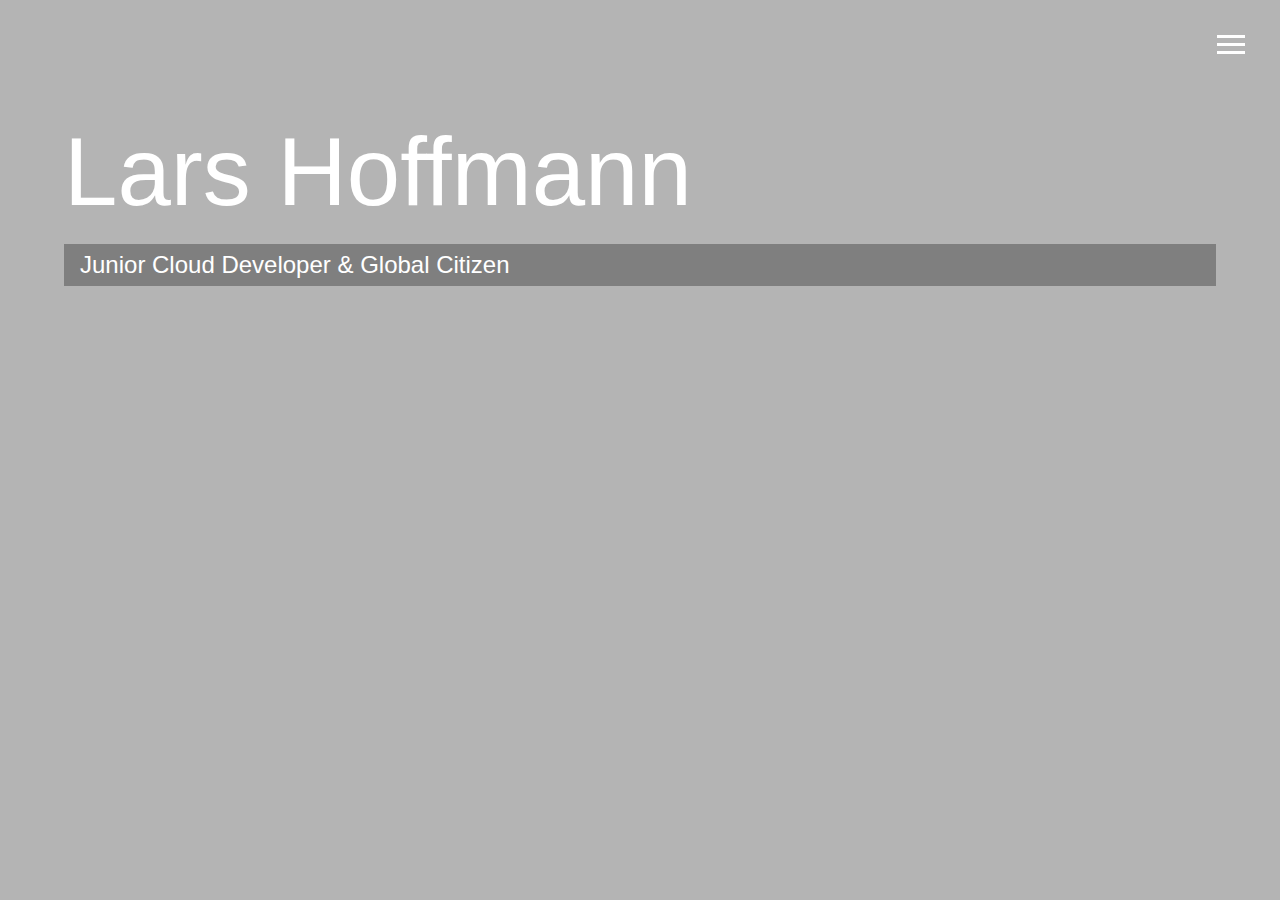
==== index.html @ f5938f05 "Pre hosting update" ====
<!DOCTYPE html>
<html lang="en">

<head>
  <meta charset="UTF-8">
  <meta name="viewport" content="width=device-width, initial-scale=1.0">
  <meta http-equiv="X-UA-Compatible" content="ie=edge">
  <link rel="icon" href="img/favicon.jpg">
  <link rel="stylesheet" href="https://use.fontawesome.com/releases/v5.2.0/css/all.css"
    integrity="sha384-hWVjflwFxL6sNzntih27bfxkr27PmbbK/iSvJ+a4+0owXq79v+lsFkW54bOGbiDQ" crossorigin="anonymous">

  <link rel="stylesheet" href="css/main.css">
  <title>Lars Hoffmann</title>
</head>

<body id="bg-img">
  <header>
    <div class="menu-btn">
      <div class="btn-line"></div>
      <div class="btn-line"></div>
      <div class="btn-line"></div>
    </div>

    <nav class="menu">
      <div class="menu-branding">
        <div class="portrait"></div>
      </div>
      <ul class="menu-nav">
        <li class="nav-item current">
          <a href="index.html" class="nav-link">
            Home
          </a>
        </li>
        <li class="nav-item">
          <a href="about.html" class="nav-link">
            About Me
          </a>
        </li>
        <li class="nav-item">
          <a href="portfolio.html" class="nav-link">
            My Portfolio
          </a>
        </li>
      </ul>
    </nav>
  </header>

  <main id="home">
    <h1 class="lg-heading">
      Lars
      <span class="text-secondary">Hoffmann</span>
    </h1>
    <h2 class="sm-heading">
      Junior Cloud Developer & Global Citizen
    </h2>
    <div class="icons">
      <a href="mailto:germany.larsh@gmail.com">
        <i class="fas fa-envelope-square fa-2x"></i>
      </a>
      <a href="https://t.me/lp_collective" target="_blank">
        <i class="fab fa-telegram fa-2x"></i>
      </a>
      <a href="https://github.com/srlars" target="_blank">
        <i class="fab fa-github fa-2x"></i>
      </a>
      <a href="https://medium.com/@germany.larsh" target="_blank">
        <i class="fab fa-medium fa-2x"></i>
      </a>
      <a href="https://linkedin.com/in/larshoffmann1994" target="_blank">
        <i class="fab fa-linkedin fa-2x"></i>
      </a>
    </div>
  </main>

  <script src="js/main.js"></script>
</body>

</html>
---- css/main.css ----
.menu-btn {
  position: absolute;
  z-index: 3;
  right: 35px;
  top: 35px;
  cursor: pointer;
  transition: all 0.4s ease-out;
}

.menu-btn .btn-line {
  width: 28px;
  height: 3px;
  margin: 0 0 5px 0;
  background: #fff;
  transition: all 0.4s ease-out;
}

.menu-btn.close {
  transform: rotate(180deg);
}

.menu-btn.close .btn-line:nth-child(1) {
  transform: rotate(45deg) translate(5px, 5px);
}

.menu-btn.close .btn-line:nth-child(2) {
  opacity: 0;
}

.menu-btn.close .btn-line:nth-child(3) {
  transform: rotate(-45deg) translate(7px, -6px);
}

.menu {
  position: fixed;
  top: 0;
  width: 100%;
  opacity: 0.9;
  visibility: hidden;
}

.menu.show {
  visibility: visible;
}

.menu-branding,
.menu-nav {
  display: flex;
  flex-flow: column wrap;
  align-items: center;
  justify-content: center;
  float: left;
  width: 50%;
  height: 100vh;
  overflow: hidden;
}

.menu-nav {
  margin: 0;
  padding: 0;
  background: #373737;
  list-style: none;
  transform: translate3d(0, -100%, 0);
  transition: all 0.3s ease-out;
}

.menu-nav.show {
  transform: translate3d(0, 0, 0);
}

.menu-branding {
  background: #444;
  transform: translate3d(0, 100%, 0);
  transition: all 0.4s ease-out;
}

.menu-branding.show {
  transform: translate3d(0, 0, 0);
}

.menu .nav-item {
  transform: translate3d(600px, 0, 0);
  transition: all 0.4s ease-out;
}

.menu .nav-item.show {
  transform: translate3d(0, 0, 0);
}

.menu .nav-item.current>a {
  color: #95adbe;
}

.menu .nav-link {
  display: inline-block;
  position: relative;
  font-size: 30px;
  text-transform: uppercase;
  padding: 1rem 0;
  font-weight: 300;
  color: #fff;
  text-decoration: none;
  transition: all 0.4s ease-out;
}

.menu .nav-link:hover {
  color: #95adbe;
  transform: scale(1.25)
}

.nav-item:nth-child(1) {
  transition-delay: 0.1s;
}

.nav-item:nth-child(2) {
  transition-delay: 0.2s;
}

.nav-item:nth-child(3) {
  transition-delay: 0.3s;
}

.nav-item:nth-child(4) {
  transition-delay: 0.4s;
}

* {
  box-sizing: border-box;
}

body {
  background: #444;
  color: #fff;
  height: 100%;
  margin: 0;
  font-family: 'Segoe UI', Tahoma, Geneva, Verdana, sans-serif;
  line-height: 1.5;
}

body#bg-img {
  background: url(../img/background.jpg);
  background-attachment: fixed;
  background-size: cover;
}

body#bg-img:after {
  content: '';
  position: absolute;
  top: 0;
  right: 0;
  width: 100%;
  height: 100%;
  z-index: -1;
  background: rgba(68, 68, 68, 0.4);
}

h1,
h2,
h3 {
  margin: 0;
  font-weight: 400;
}

h1.lg-heading,
h2.lg-heading,
h3.lg-heading {
  font-size: 6rem;
}

h1.sm-heading,
h2.sm-heading,
h3.sm-heading {
  margin-bottom: 2rem;
  padding: 0.2rem 1rem;
  background: rgba(73, 73, 73, 0.5);
}

a {
  color: #fff;
  text-decoration: none;
}

header {
  position: fixed;
  z-index: 2;
  width: 100%;
}

.text-secondary {
  color: #fff;
}

main {
  padding: 4rem;
  min-height: calc(100vh - 60px);
}

main .icons {
  margin-top: 1rem;
}

main .icons a {
  padding: 0.4rem;
}

main .icons a:hover {
  color: #95adbe;
  transition: all 0.4s ease-out;
}

main#home {
  overflow: hidden;
}

main#home h1 {
  margin-top: 4vh;
}

.about-info {
  display: grid;
  grid-gap: 30px;
  grid-template-areas: 'bioimage bio bio''job1 job2 job3';
  grid-template-columns: repeat(3, 1fr);
}

.about-info .bio-image {
  grid-area: bioimage;
  margin: auto;
  border-radius: 50%;
  border: #95adbe 3px solid;
}

.about-info .bio {
  grid-area: bio;
  font-size: 1.5rem;
}

.about-info .job-1 {
  grid-area: job1;
}

.about-info .job-2 {
  grid-area: job2;
}

.about-info .job-3 {
  grid-area: job3;
}

.about-info .job {
  background: #515151;
  padding: 0.5rem;
  border-bottom: #95adbe 5px solid;
}

.projects {
  display: grid;
  margin-top: 10rem;
  grid-gap: 0.7rem;
  grid-template-columns: repeat(3, 1fr);
}

.projects img {
  width: 100%;
  border: 3px #fff solid;
}

.projects img:hover {
  opacity: 0.5;
  border-color: #95adbe;
  transition: all 0.4s ease-out;
}

.boxes {
  display: flex;
  flex-wrap: wrap;
  justify-content: space-evenly;
  align-items: center;
  margin-top: 15rem;
}

.boxes div {
  font-size: 2rem;
  border: 3px #fff solid;
  padding: 1.5rem 2.5rem;
  margin-bottom: 3rem;
  transition: all 0.4s ease-out;
}

.boxes div:hover {
  padding: 0.5rem 1.5rem;
  color: #000;
}

.btn,
.btn-dark,
.btn-light {
  display: block;
  padding: 0.5rem 1rem;
  border: 0;
  margin-bottom: 0.3rem;
}

.btn:hover,
.btn-dark:hover,
.btn-light:hover {
  background: #95adbe;
  color: #000;
}

.btn-dark {
  background: black;
  color: #fff;
}

.btn-light {
  background: #c4c4c4;
  color: #333;
}

#main-footer {
  text-align: center;
  padding: 1rem;
  background: #2b2b2b;
  color: #fff;
  height: 60px;
}

@media screen and (min-width: 1171px) {
  .projects {
    grid-template-columns: repeat(4, 1fr);
  }
}

@media screen and (min-width: 769px) and (max-width: 1170px) {
  .projects {
    grid-template-columns: repeat(3, 1fr);
  }
}

@media screen and (max-width: 768px) {
  main {
    align-items: center;
    text-align: center;
  }

  main .lg-heading {
    line-height: 1;
    margin-bottom: 1rem;
  }

  ul.menu-nav,
  div.menu-branding {
    float: none;
    width: 100%;
    min-height: 0;
  }

  ul.menu-nav.show,
  div.menu-branding.show {
    transform: translate3d(0, 0, 0);
  }

  .menu-nav {
    height: 75vh;
    transform: translate3d(-100%, 0, 0);
    font-size: 24px;
  }

  .menu-branding {
    height: 25vh;
    transform: translate3d(100%, 0, 0);
  }

  .menu-branding .portrait {
    background: url("../img/portrait_small.jpg");
    width: 150px;
    height: 150px;
  }

  .about-info {
    grid-template-areas: 'bioimage''bio''job1''job2''job3';
    grid-template-columns: 1fr;
  }

  .projects {
    grid-template-columns: repeat(2, 1fr);
  }
}

@media screen and (max-width: 500px) {
  main {
    padding: 2rem;
  }

  main #home h1 {
    margin-top: 10vh;
  }

  main .lg-heading {
    margin-top: 1rem;
    font-size: 5rem;
  }

  .projects {
    grid-template-columns: 1fr;
  }
}
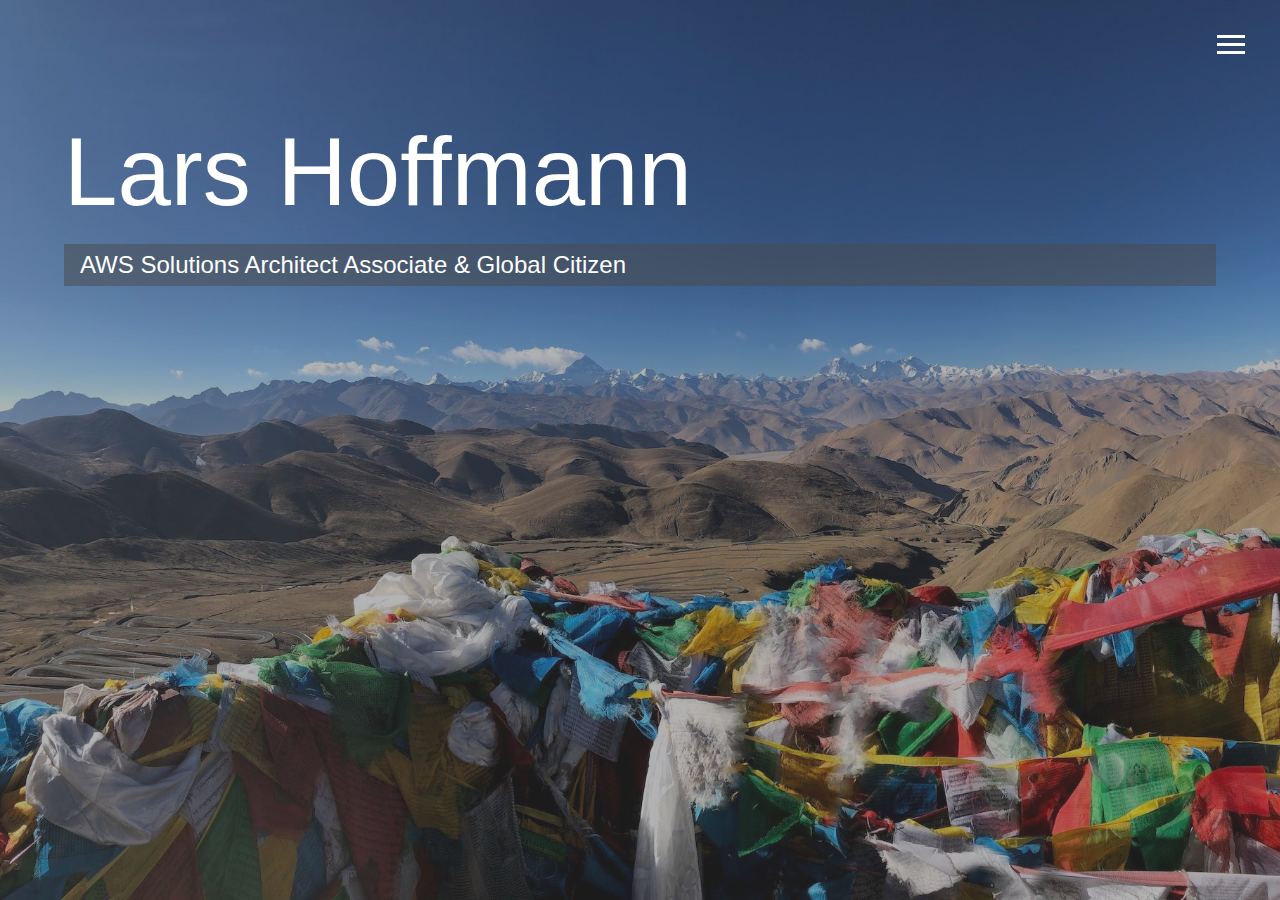
==== commit 5e970d1e: "Update credentials" ====
--- a/index.html
+++ b/index.html
@@ -51,7 +51,7 @@
       <span class="text-secondary">Hoffmann</span>
     </h1>
     <h2 class="sm-heading">
-      Junior Cloud Developer & Global Citizen
+      AWS Solutions Architect Associate & Global Citizen
     </h2>
     <div class="icons">
       <a href="mailto:germany.larsh@gmail.com">
--- a/css/main.css
+++ b/css/main.css
@@ -262,7 +262,7 @@
 
 .projects img {
   width: 100%;
-  border: 3px #fff solid;
+  border: 3px #95adbe solid;
 }
 
 .projects img:hover {
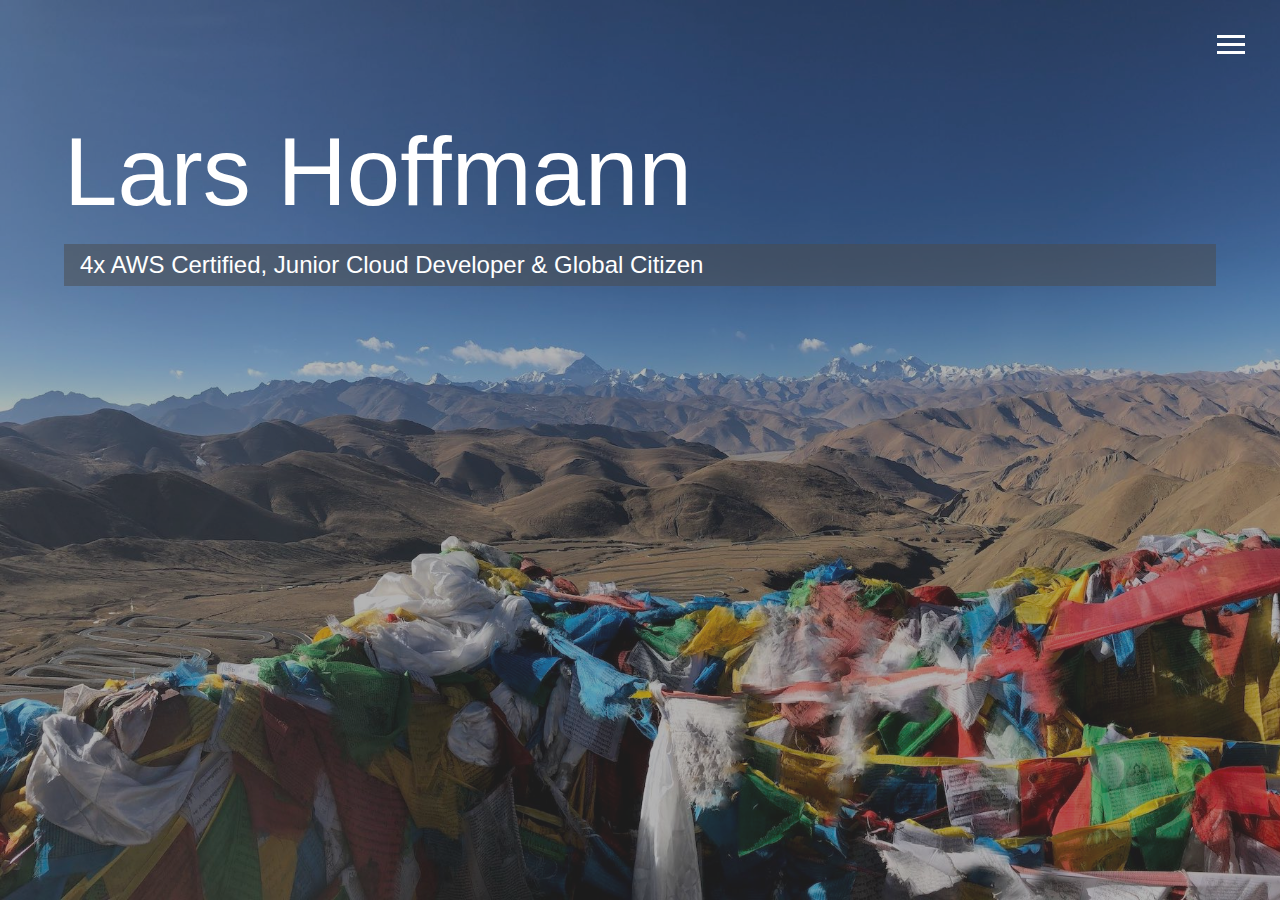
==== commit b22f655e: "Merge pull request #5 from srlars/dev" ====
--- a/index.html
+++ b/index.html
@@ -51,7 +51,7 @@
       <span class="text-secondary">Hoffmann</span>
     </h1>
     <h2 class="sm-heading">
-      AWS Solutions Architect Associate & Global Citizen
+      4x AWS Certified, Junior Cloud Developer & Global Citizen
     </h2>
     <div class="icons">
       <a href="mailto:germany.larsh@gmail.com">
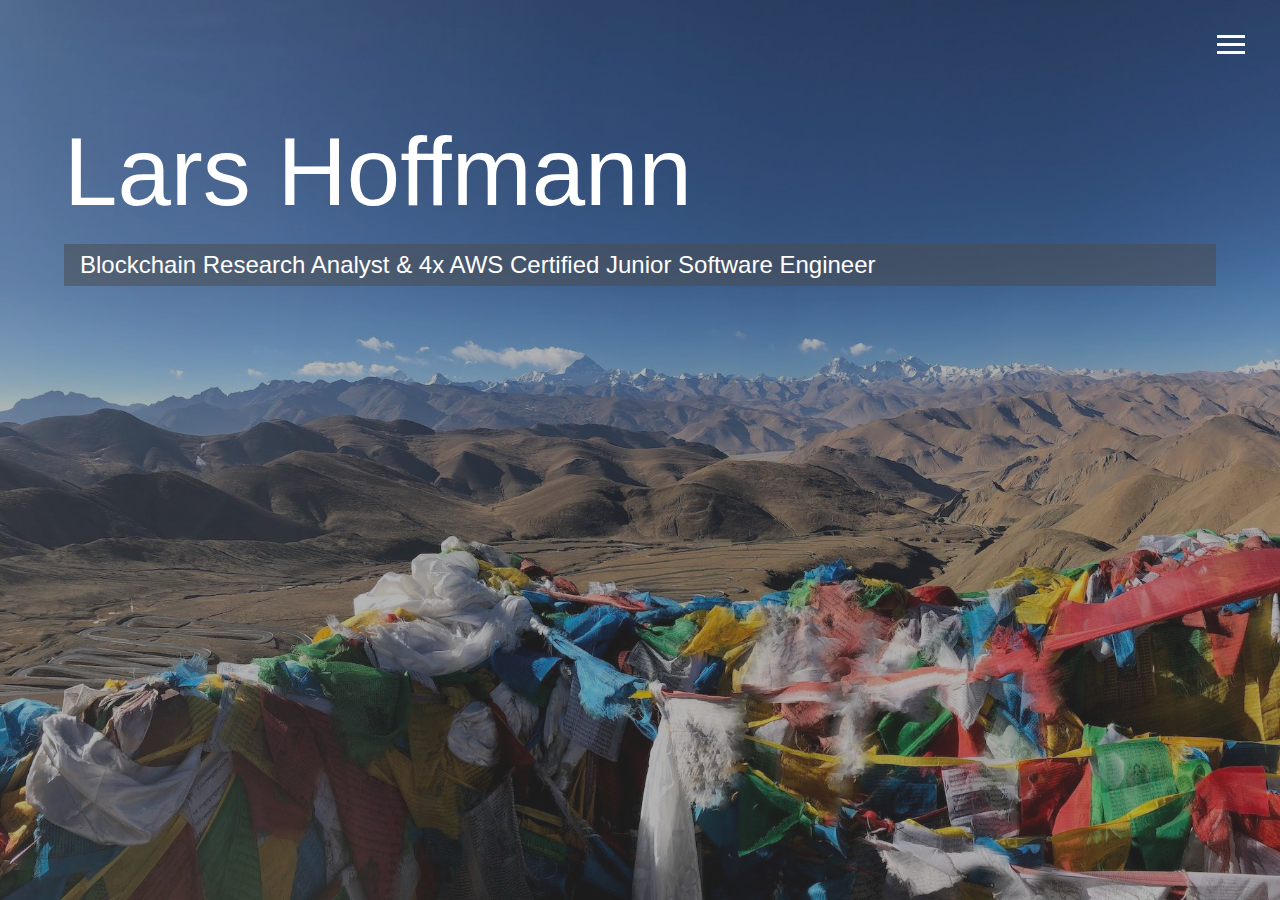
==== commit 5b0c6a9e: "Update index.html" ====
--- a/index.html
+++ b/index.html
@@ -51,14 +51,14 @@
       <span class="text-secondary">Hoffmann</span>
     </h1>
     <h2 class="sm-heading">
-      4x AWS Certified, Junior Cloud Developer & Global Citizen
+      Blockchain Research Analyst & 4x AWS Certified Junior Software Engineer
     </h2>
     <div class="icons">
       <a href="mailto:germany.larsh@gmail.com">
         <i class="fas fa-envelope-square fa-2x"></i>
       </a>
-      <a href="https://t.me/lp_collective" target="_blank">
-        <i class="fab fa-telegram fa-2x"></i>
+      <a href="https://twitter.com/lars_hl" target="_blank">
+        <i class="fab fa-twitter fa-2x"></i>
       </a>
       <a href="https://github.com/srlars" target="_blank">
         <i class="fab fa-github fa-2x"></i>
